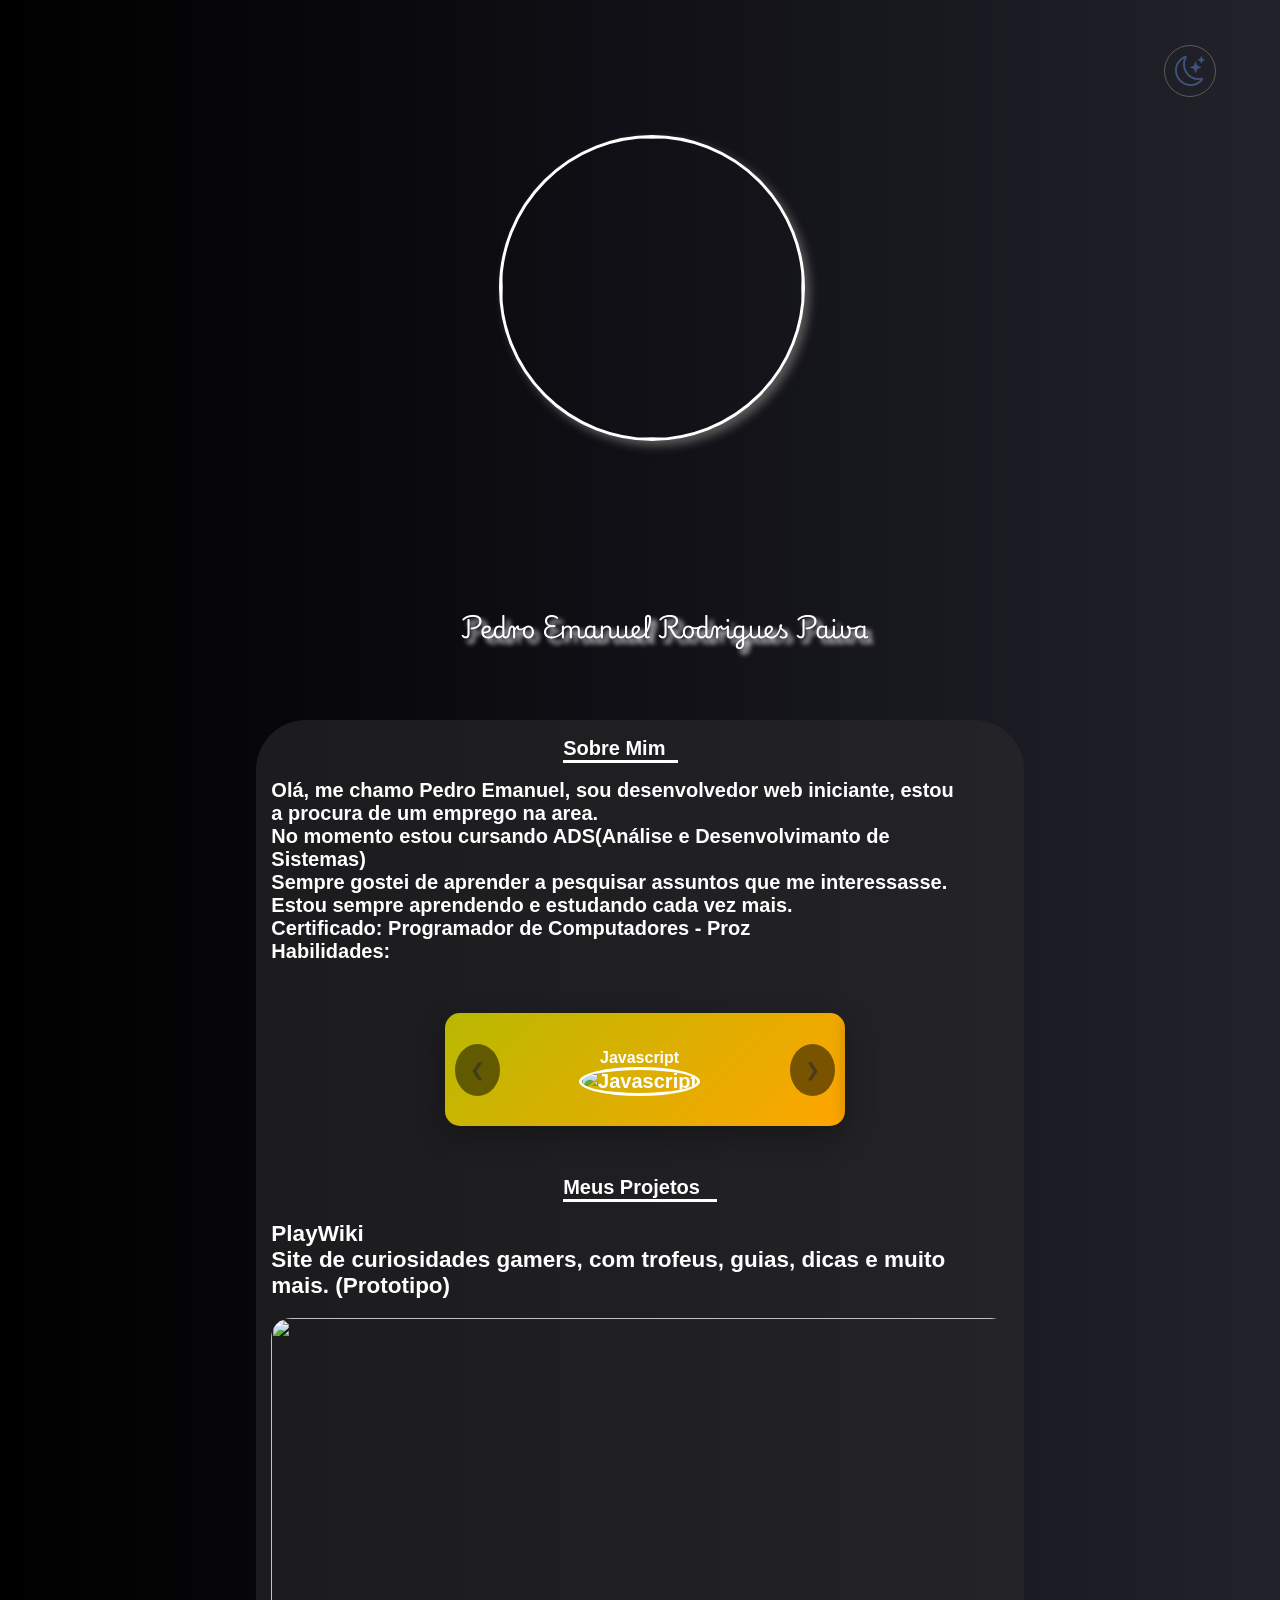
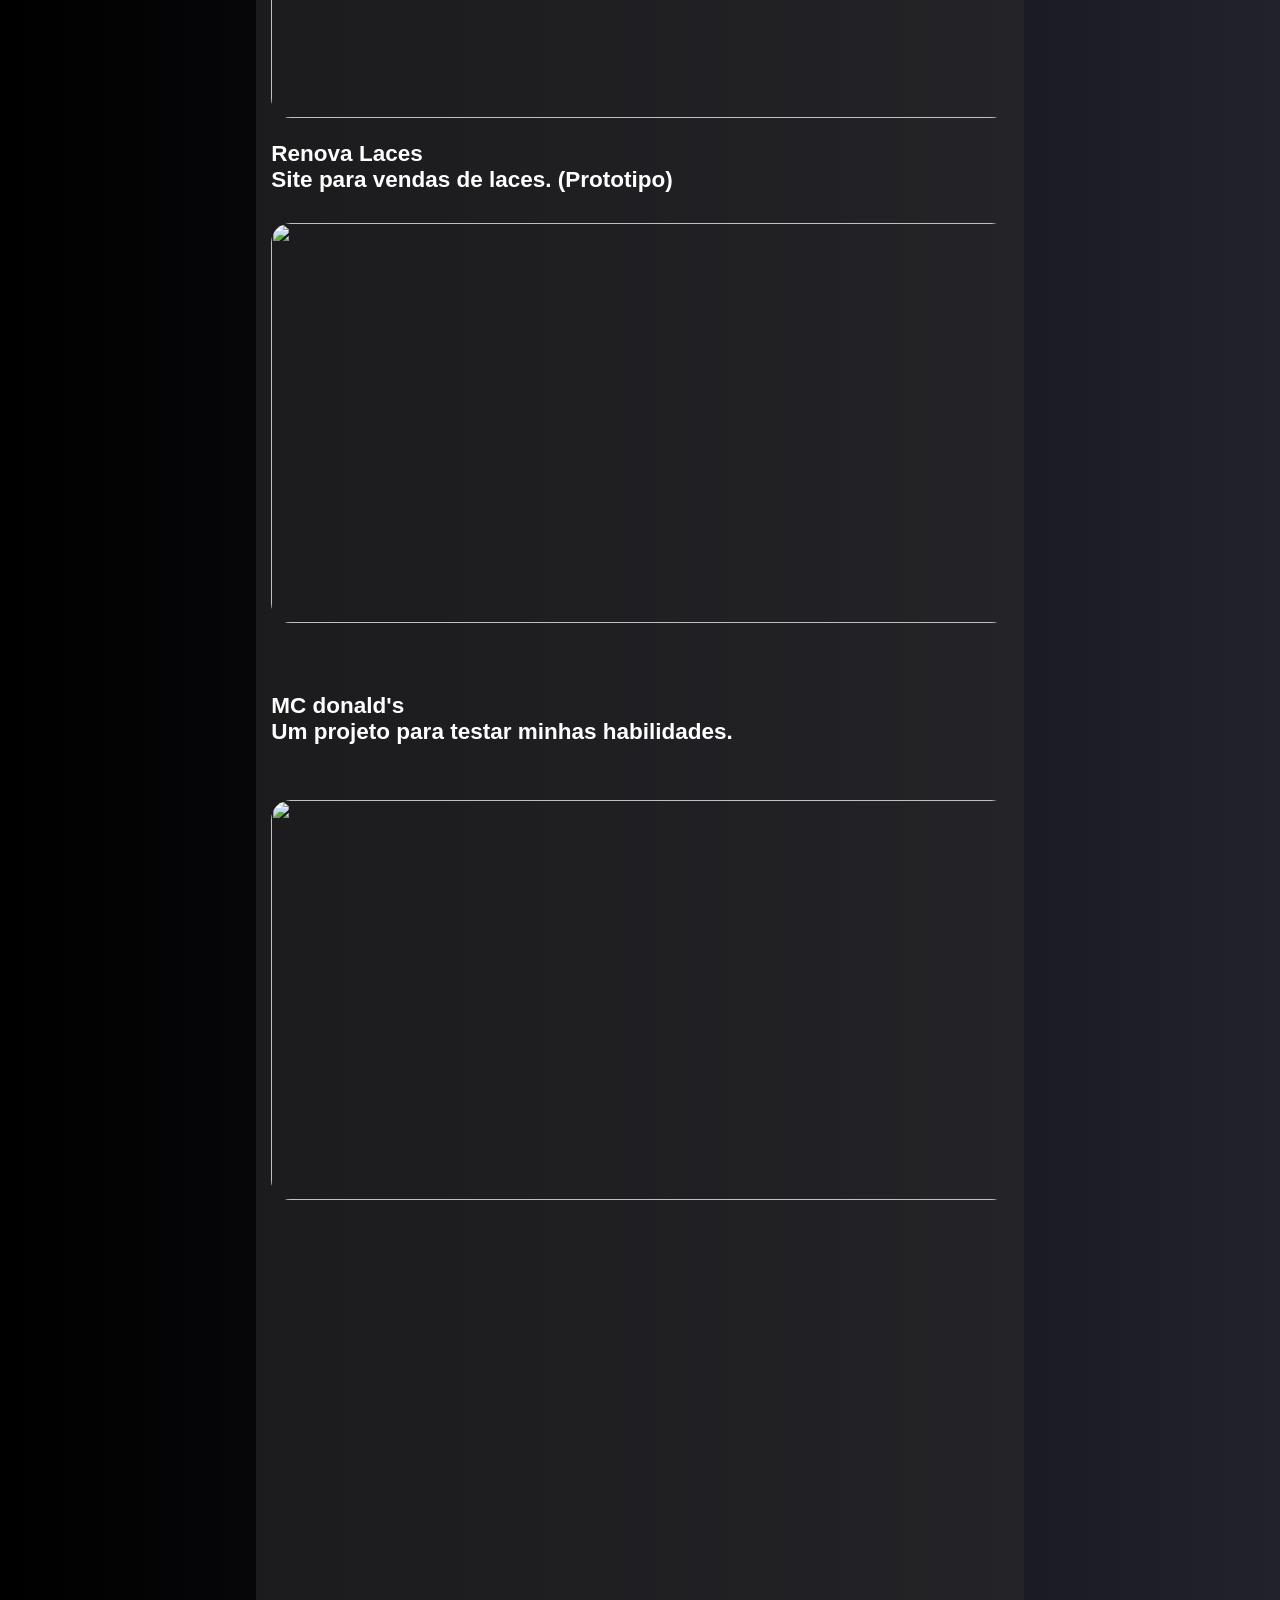
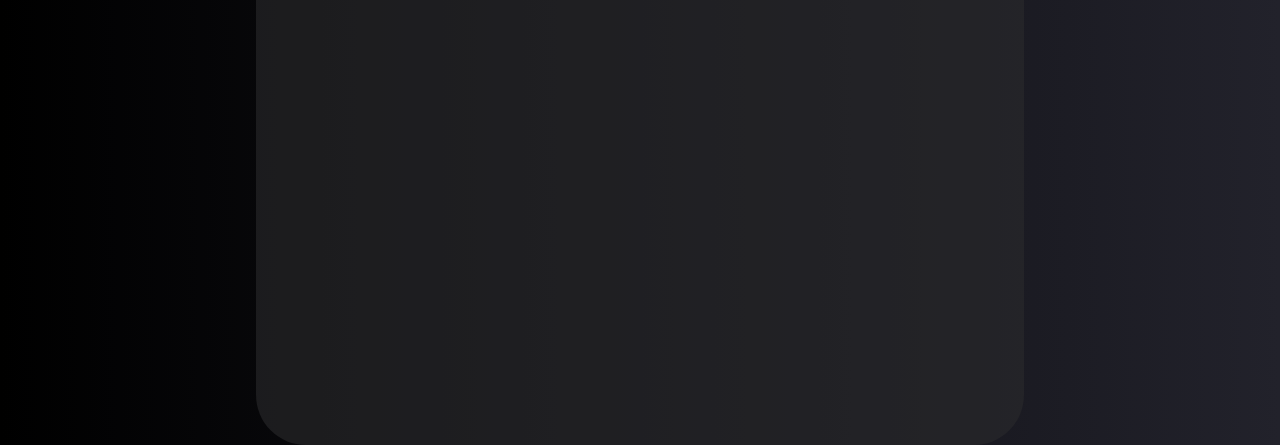
==== Pagina-Port/index.html @ d544256f "Commit" ====
<!DOCTYPE html>
<html lang="en">
<head>
    <meta charset="UTF-8">
    <meta name="viewport" content="width=device-width, initial-scale=1.0">
    <link rel="stylesheet" href="style.css">
    <link rel="stylesheet" href="https://cdn.jsdelivr.net/npm/bootstrap-icons@1.13.1/font/bootstrap-icons.min.css">
    <link rel="preconnect" href="https://fonts.googleapis.com">
    <link rel="preconnect" href="https://fonts.gstatic.com" crossorigin>
    <!--linkando fontes externas-->
    <link href="https://fonts.googleapis.com/css2?family=Oswald:wght@200..700&display=swap" rel="stylesheet">
    <link href="https://fonts.googleapis.com/css2?family=Playwrite+HU:wght@100..400&display=swap" rel="stylesheet">
    <title>Home</title>
</head>
<body class="body">
    <!--minha foto de apresentação-->
    <img class="img" src="./img/logo.jpeg" alt="" width="300px" height="300px">
    <h2 class="nome1">Pedro Emanuel Rodrigues Paiva</h2> 
    
        <div class="theme" onclick="corMain()"><i class="bi bi-moon-stars" id="moon"></i></div>


    <!--conteudo principal-->
    <nav class="main1">

        <div class="sobre1">
            <h1 class="titu1">Sobre Mim</h1>
            <h2 class="text1">Olá, me chamo Pedro Emanuel, sou desenvolvedor web iniciante, estou a procura de um emprego na area.
                <br>No momento estou cursando ADS(Análise e Desenvolvimanto de Sistemas) 
                <br>Sempre gostei de aprender a pesquisar assuntos que me interessasse. 
                <br>Estou sempre aprendendo e estudando cada vez mais. 
                <br>Certificado: Programador de Computadores - Proz
                <!--Minhas habilidades com programação-->
                <br>Habilidades:

                <div class="carrossel-container">
    <div class="carrossel">
        <div class="Hab1">
            <div class="java1">
                <p class="miniseg">Javascript</p>
                <img class="imghab1" src="./img/js.jpg" alt="Javascript" width="50px" height="50px">
            </div>
            <div class="html1">
                <p class="miniseg1">HTML</p>
                <img class="imghab1" src="./img/html.jpg" alt="HTML" width="50px" height="50px">
            </div>
            <div class="css1">
                <p class="miniseg1">CSS</p>
                <img class="imghab1" src="./img/css.jpg" alt="CSS" width="50px" height="50px">
            </div>
        </div>
        
        <!-- Botões de navegação -->
        <button class="btn-prev" onclick="moveCarrossel(-1)">❮</button>
        <button class="btn-next" onclick="moveCarrossel(1)">❯</button>
        
        <!-- Indicadores 
        <div class="indicadores">
            <span class="indicador ativo" onclick="atualSlide(1)"></span>
            <span class="indicador" onclick="atualSlide(2)"></span>
            <span class="indicador" onclick="atualSlide(3)"></span>
        </div>-->
    </div>
</div>
        
            </h2>
        </div>
                <!--Meus projetos, durante os cursos e sozinho também-->
        <div class="Proj">
            <h1 class="TitProj1">Meus Projetos</h1>
                <div class="SegProj">
                    <a href="./PlayWiki/cadastro/ndex.html" class="pro1"><h2>PlayWiki <br> Site de curiosidades gamers, com trofeus, guias, dicas e muito mais. (Prototipo) </h2></a>
                    <img src="./img/play.jpg" alt="" height="400px" width="107%" style="border-radius: 20px;">
                
                    <a href="https://xands690.github.io/Renova/" class="pro2"><h2>Renova Laces <br> Site para vendas de laces. (Prototipo) </h2></a>
                    <img class="imgrenova" src="./img/renova.jpg" alt="" height="400px" width="107%" style="border-radius: 20px;">
                
                    <a href="./MCdonalds/index.html" class="pro3"><h2>MC donald's <br> Um projeto para testar minhas habilidades.</h2></a>
                    <img class="imgrenova1" src="./img/star.jpg" alt="" height="400px" width="107%" style="border-radius: 20px;">


            </div>

        </div>

    </nav>
    <script src="script.js"></script>
</body>
</html>
---- Pagina-Port/style.css ----
:root{

    --cor-main: rgba(42, 42, 44, 0.6);
    --cor-main-contra: rgba(202, 202, 211, 0.6);
    --cor-body-contra:linear-gradient(to left,#e4e4e4 0%,#b9b7b7 25%,rgb(199, 194, 194) 50%,#b6b4b4 75%,#c5c2c2 100%);
    --cor-body: linear-gradient(to left,#000000 0%, #14141a 25%, rgb(34, 34, 43, 24) 50%, #101016 75%, #000000 100%);

}


.body{

    color: white;
    font-family: arial;
    /*background: linear-gradient(to left, #000000, rgb(25, 25, 37),rgb(18, 18, 27),rgb(0, 0, 0));*/
    background: var(--cor-body);
    background-size: 200% 100%;
    animation: background 12s infinite;
}
/*Animação da cor de fundo*/
@keyframes background{

    /*Inicio da animação*/
    0%  { background-position: 0% 50%; }
    /*Meio da animação*/
    50%  { background-position: 100% 50%; }
    /*Fim da animação*/
    100% { background-position: 0% 50%; }

}
.theme{
    position: absolute;
    top: 5%;
    right: 5%;
    font-size: 30px;
    color: #eee8e8;
    cursor: pointer;
    border: solid 1px;
    border-radius: 150px;
    border-color: rgb(92, 90, 90);
    width: 50px;
    height: 50px;

}
#moon{
    position: relative;
    top: 18%;
    left: 20%;
    color: rgb(64, 82, 122);
}

a{

    text-decoration: none;
    color: white;

}.img{

    position: absolute;
    top: 15%;
    left: 39%;
    border-radius: 500px;
    border: solid;
    /*Sombra ao redor da imagem*/
    box-shadow: 5px 5px 10px rgb(90, 89, 89);
    

}.nome1{

    position: absolute;
    top: 65%;
    left: 36%;
    font-family: "Playwrite HU";
    /*Sombra ao redor do texto*/
    text-shadow: 5px 5px 5px white;

}

.main1{

    position: absolute;
    width: 60%;
    height: 325%;
    top: 80%;
    left: 20%;
    /*background-color: rgb(36, 36, 54);*/
    background-color: var(--cor-main);
    border-radius: 50px;


}
.sobre1{

    position: relative;
    left: 40%;
    font-family: arial;


}.text1{

    position: relative;
    font-size: 20px;
    right: 38%;
    /*border: solid;*/
    width: 90%;

}.titu1{

    border-bottom: solid;
    width: 15%;
    font-size: 20px;
    position: relative;


}
/*INICIO DO CARROSSEL*/


.carrossel-container {
    max-width: 400px;
    margin: 50px auto;
    position: relative;
    left: 4%;
}

.carrossel {
    position: relative;
    overflow: hidden;
    border-radius: 15px;
    box-shadow: 0 10px 30px rgba(0,0,0,0.3);
}

.Hab1 {
    display: flex;
    transition: transform 0.5s ease-in-out;
    width: 300%; /* 3 itens x 100% */
}

.java1, .html1, .css1 {
    flex: 0 0 30.0%; /* Cada item ocupa 1/3 */
    text-align: center;
    padding: 20px;
    background: linear-gradient(135deg, #667eea 0%, #764ba2 100%);
    border-radius: 10px;
    color: white;
    box-shadow: 0 5px 15px rgba(0,0,0,0.2);
    
}
.java1{

    background: linear-gradient(135deg, rgb(185, 185, 2) 0%, orange 100%);

}
.html1{

    background: linear-gradient(135deg, rgb(211, 90, 9) 0%, orange 100%);

}
.css1{

    background: linear-gradient(135deg, rgb(57, 133, 233) 0%, rgb(8, 60, 231) 100%);

}

.imghab1 {
    border-radius: 50%;
    border: 3px solid white;
    margin-bottom: 10px;
    margin-right: 10px;
}

.miniseg, .miniseg1 {
    margin-right: 10px;
    margin-bottom: 0;
    font-weight: bold;
    font-size: 16px;
}

/* Botões */
.btn-prev, .btn-next {
    position: absolute;
    top: 50%;
    transform: translateY(-50%);
    background: rgba(0,0,0,0.5);
    color: var(--cor-main);
    border: none;
    padding: 15px;
    cursor: pointer;
    font-size: 18px;
    border-radius: 50%;
    transition: all 0.3s ease;
}

.btn-prev:hover, .btn-next:hover {
    background: rgba(0,0,0,0.3);
    transform: translateY(-50%) scale(1.1);
}

.btn-prev { left: 10px; }
.btn-next { right: 10px; }


/*FIM DO CARROSSEL*/


.Proj{

    position: relative;
    left: 40%;
    font-family: arial;
    font-size: 20px;

}.TitProj1{

    position: relative;
    border-bottom: solid;
    width: 20%;
    font-size: 20px;

}.SegProj{

    position: relative;
    right: 38%;
    width: 90%;
    font-size: 20px;

}.pro1,.pro2,.pro3{

    font-size: 15px;



}.pro2{

    position: absolute;
    top: 100%;

}.pro3{

    position: absolute;
    top: 210%;


}
.imgrenova{

    position: absolute;
    top: 120%;


}.imgrenova1{

    position: absolute;
    top: 235%;


}
@media (max-width: 412px) {

    .img{left: 15%;top: 7%;}
    .nome1{top: 45%; left: 10%; font-size: 20px;}
    .main1{top: 55%; width: 90%; left: 5%;height: 310%;}
    .titu1{width: 30%;right: 5%;}
    .text1{width: 100%;}
    .java1, .html1, .css1{flex: 0 0 29.5%;}
    .carrossel-container{left: -2%;max-width: 350px;}
    .imghab{left: 26%;}
    .TitProj1{width: 40%;right: 10%;}
    .imgrenova{top: 125%;}

}
@media (min-width:1920px){

    .nome1{top: 50%; left: 38%;}
    .main1{height: 220%;top: 70%;}
    .img{left: 41%;}


}
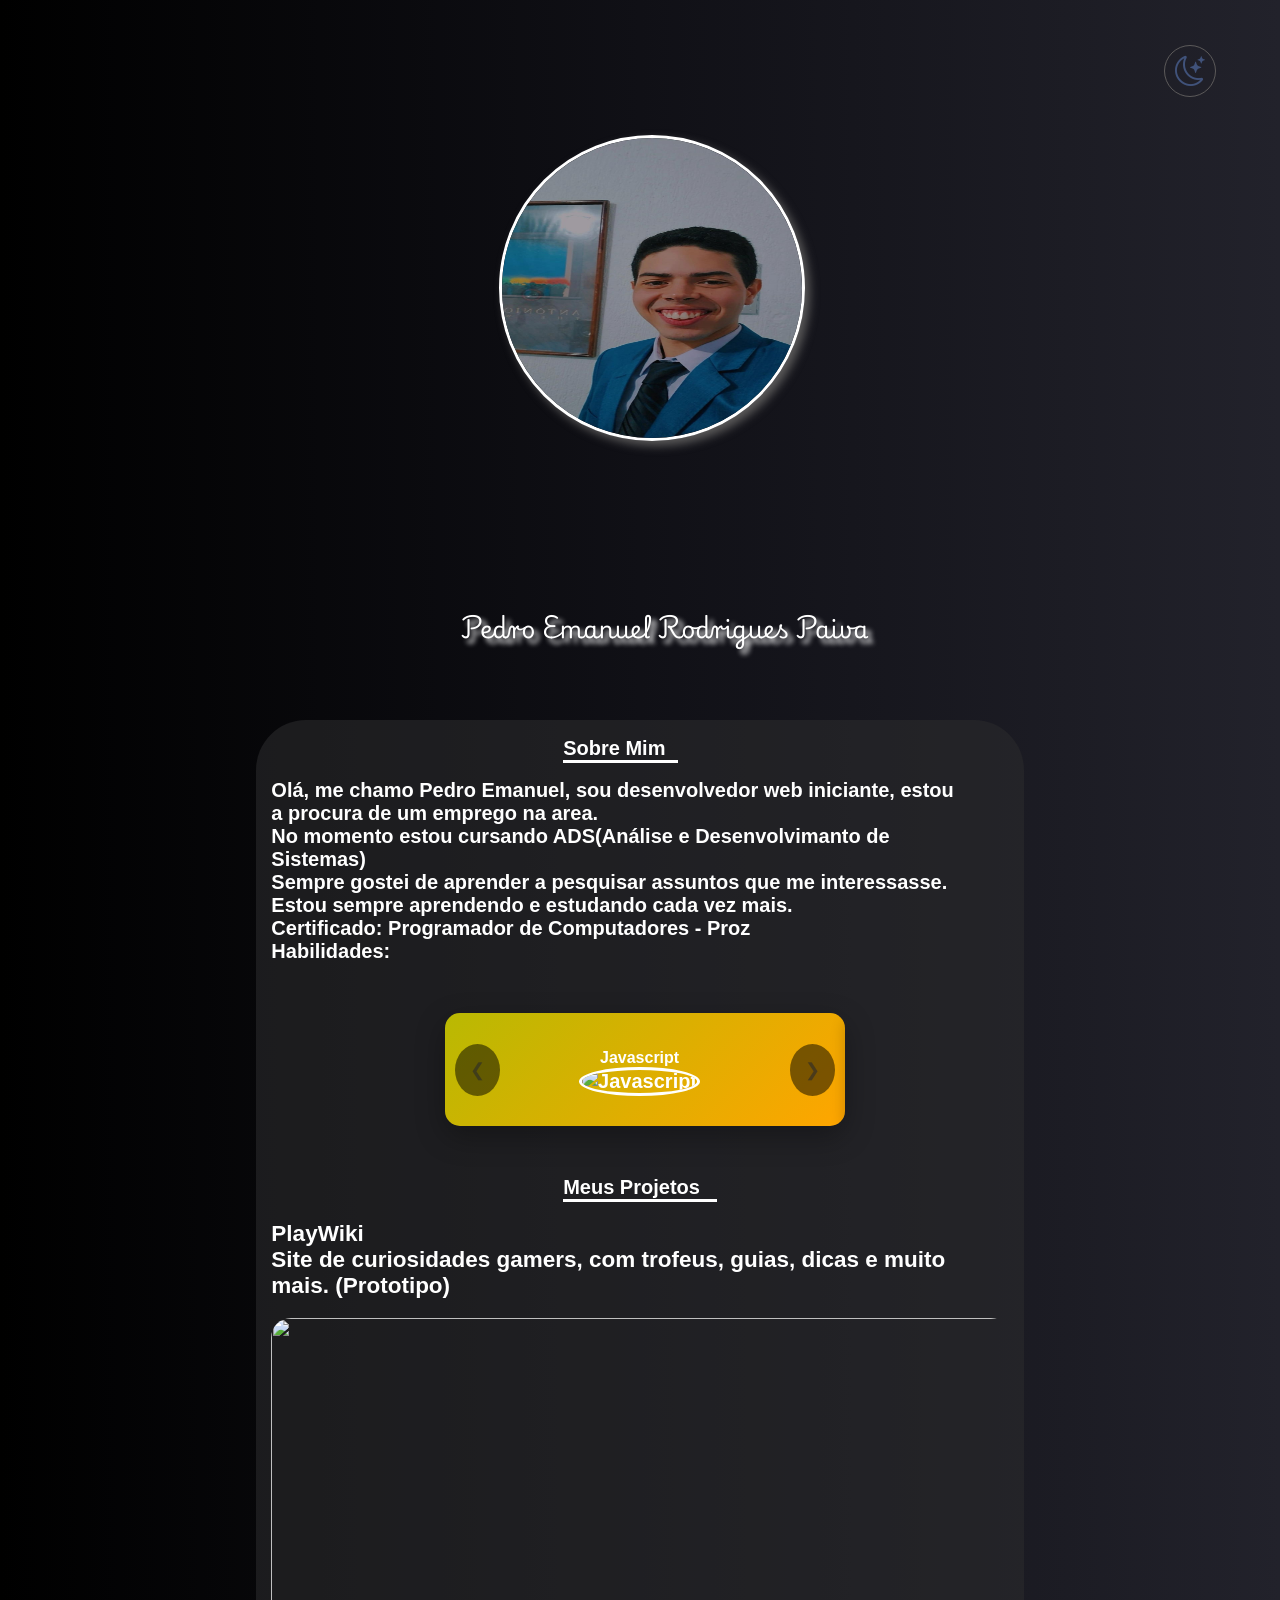
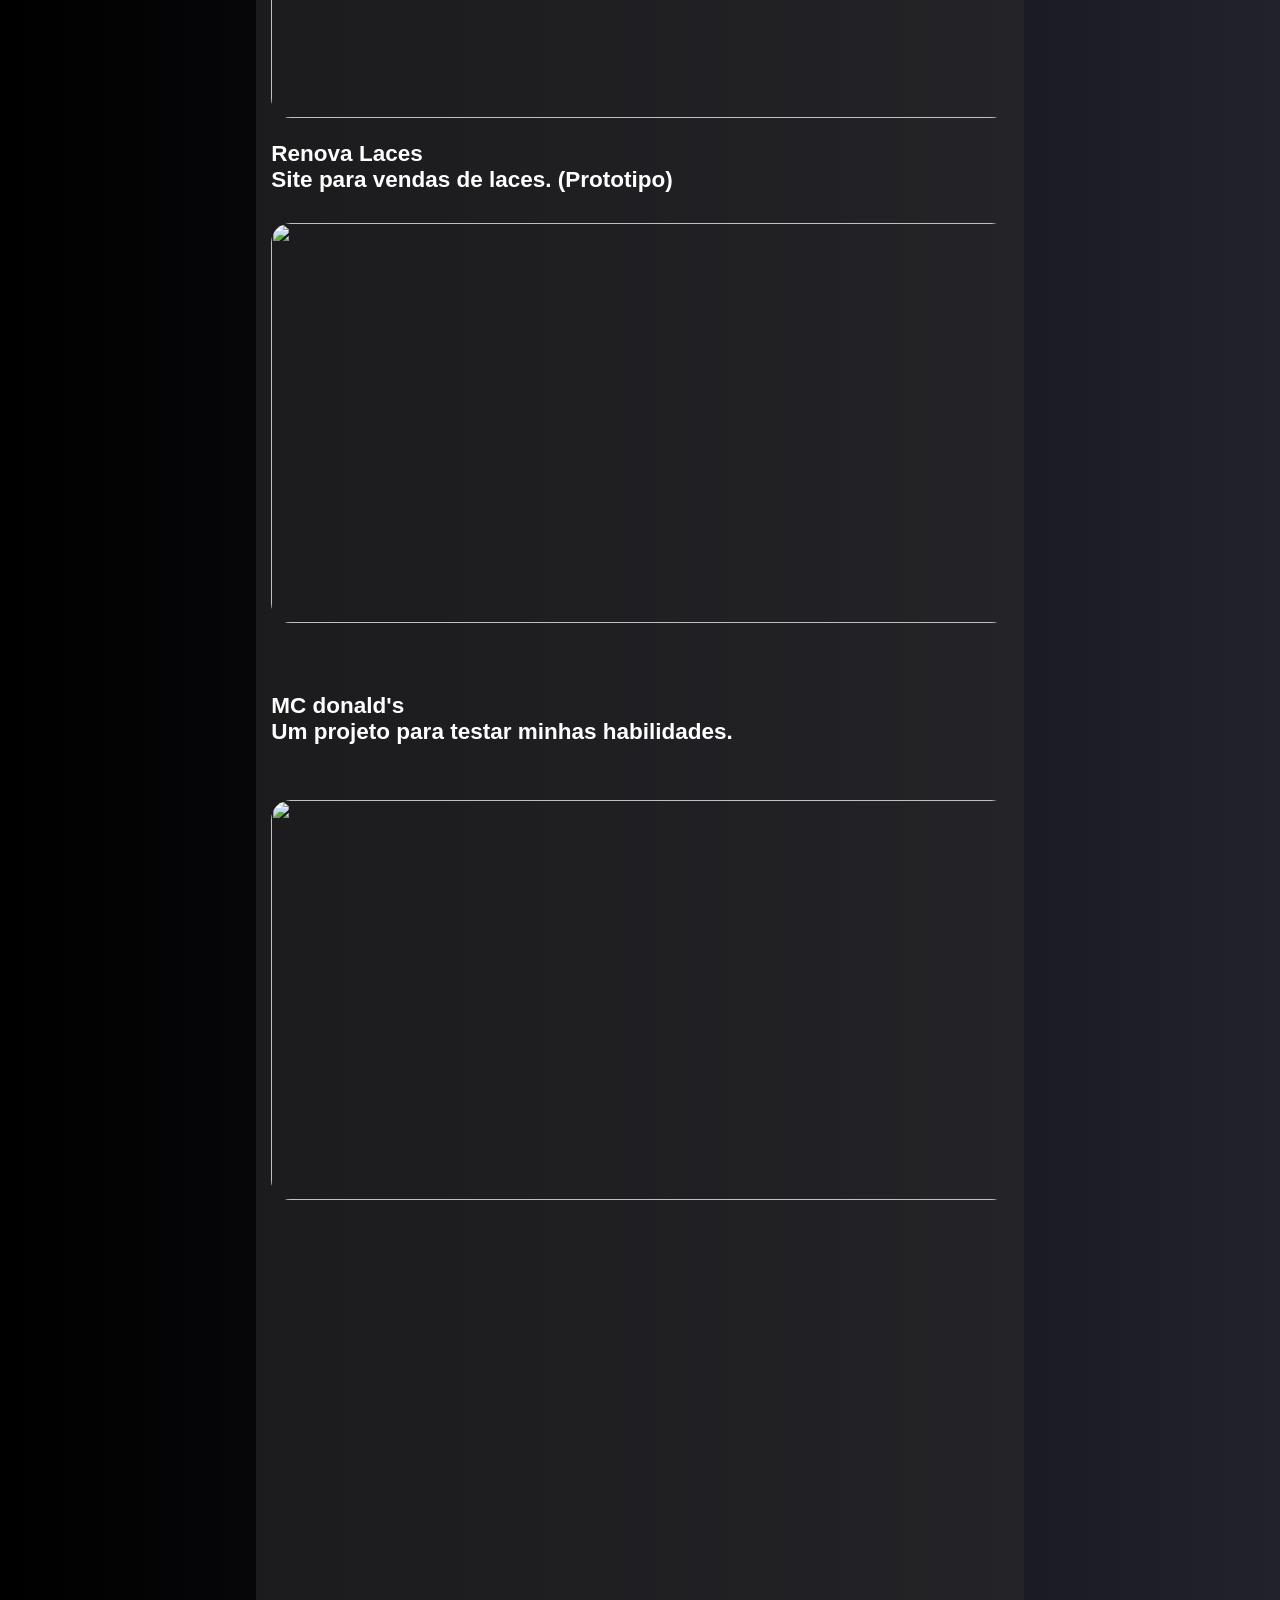
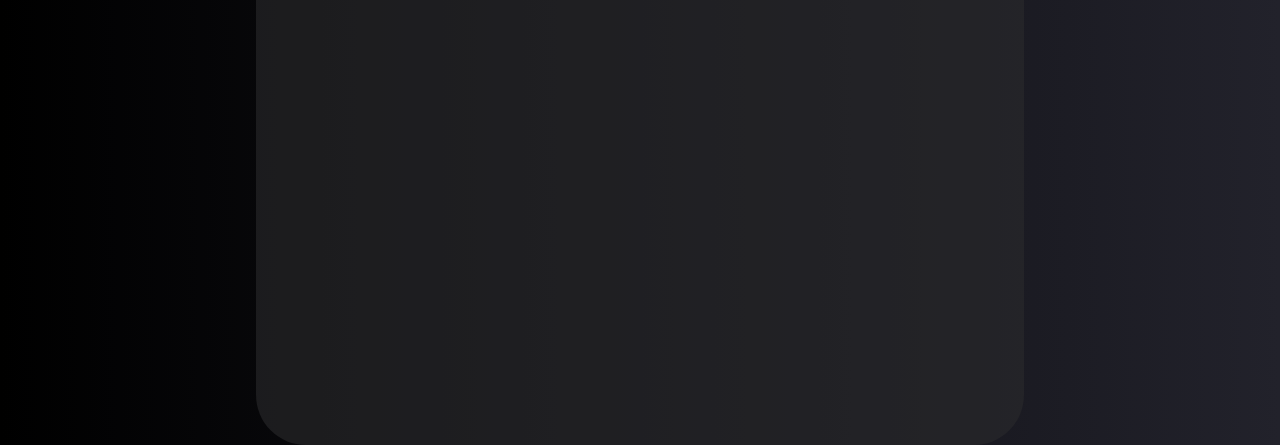
==== commit 0272b0ee: "Add files via upload primeiro commit" ====
--- a/Pagina-Port/index.html
+++ b/Pagina-Port/index.html
@@ -14,7 +14,7 @@
 </head>
 <body class="body">
     <!--minha foto de apresentação-->
-    <img class="img" src="./img/logo.jpeg" alt="" width="300px" height="300px">
+    <img class="img" src="../img/logo.jpeg" alt="" width="300px" height="300px">
     <h2 class="nome1">Pedro Emanuel Rodrigues Paiva</h2> 
     
         <div class="theme" onclick="corMain()"><i class="bi bi-moon-stars" id="moon"></i></div>
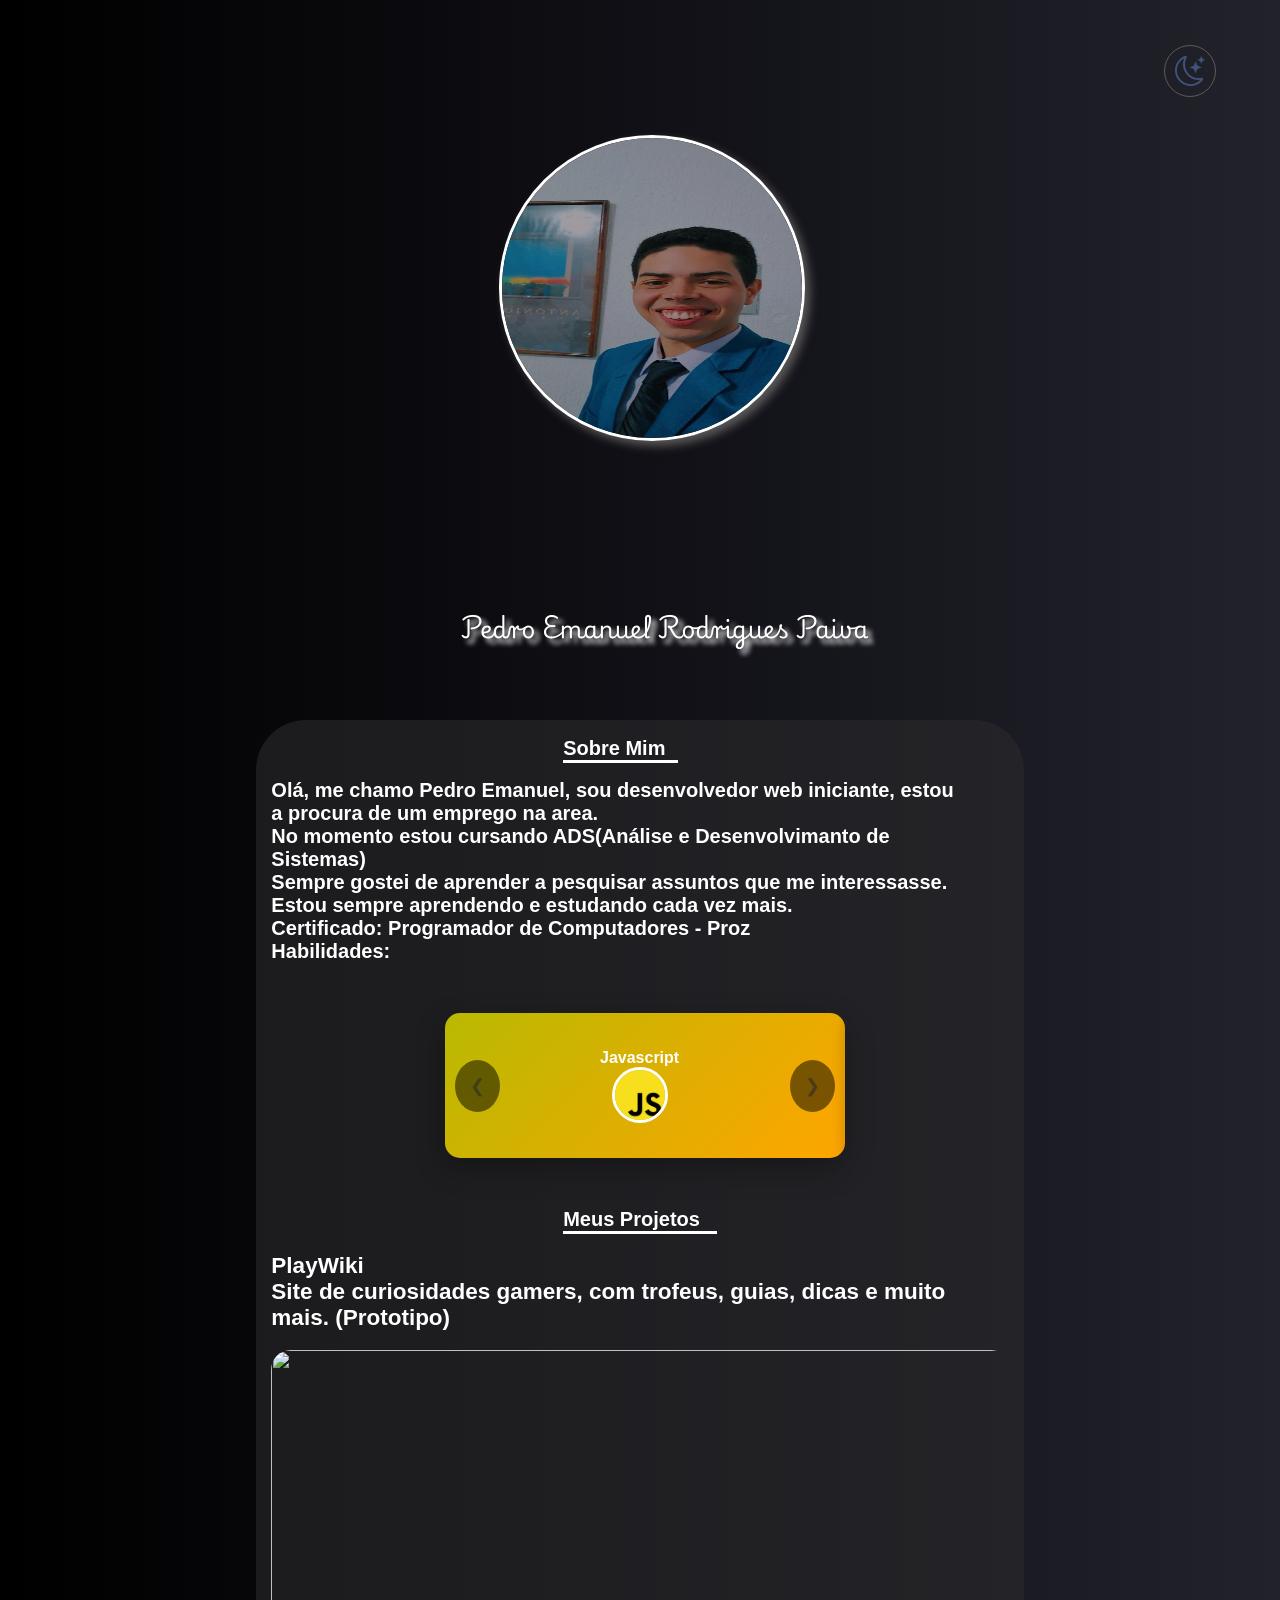
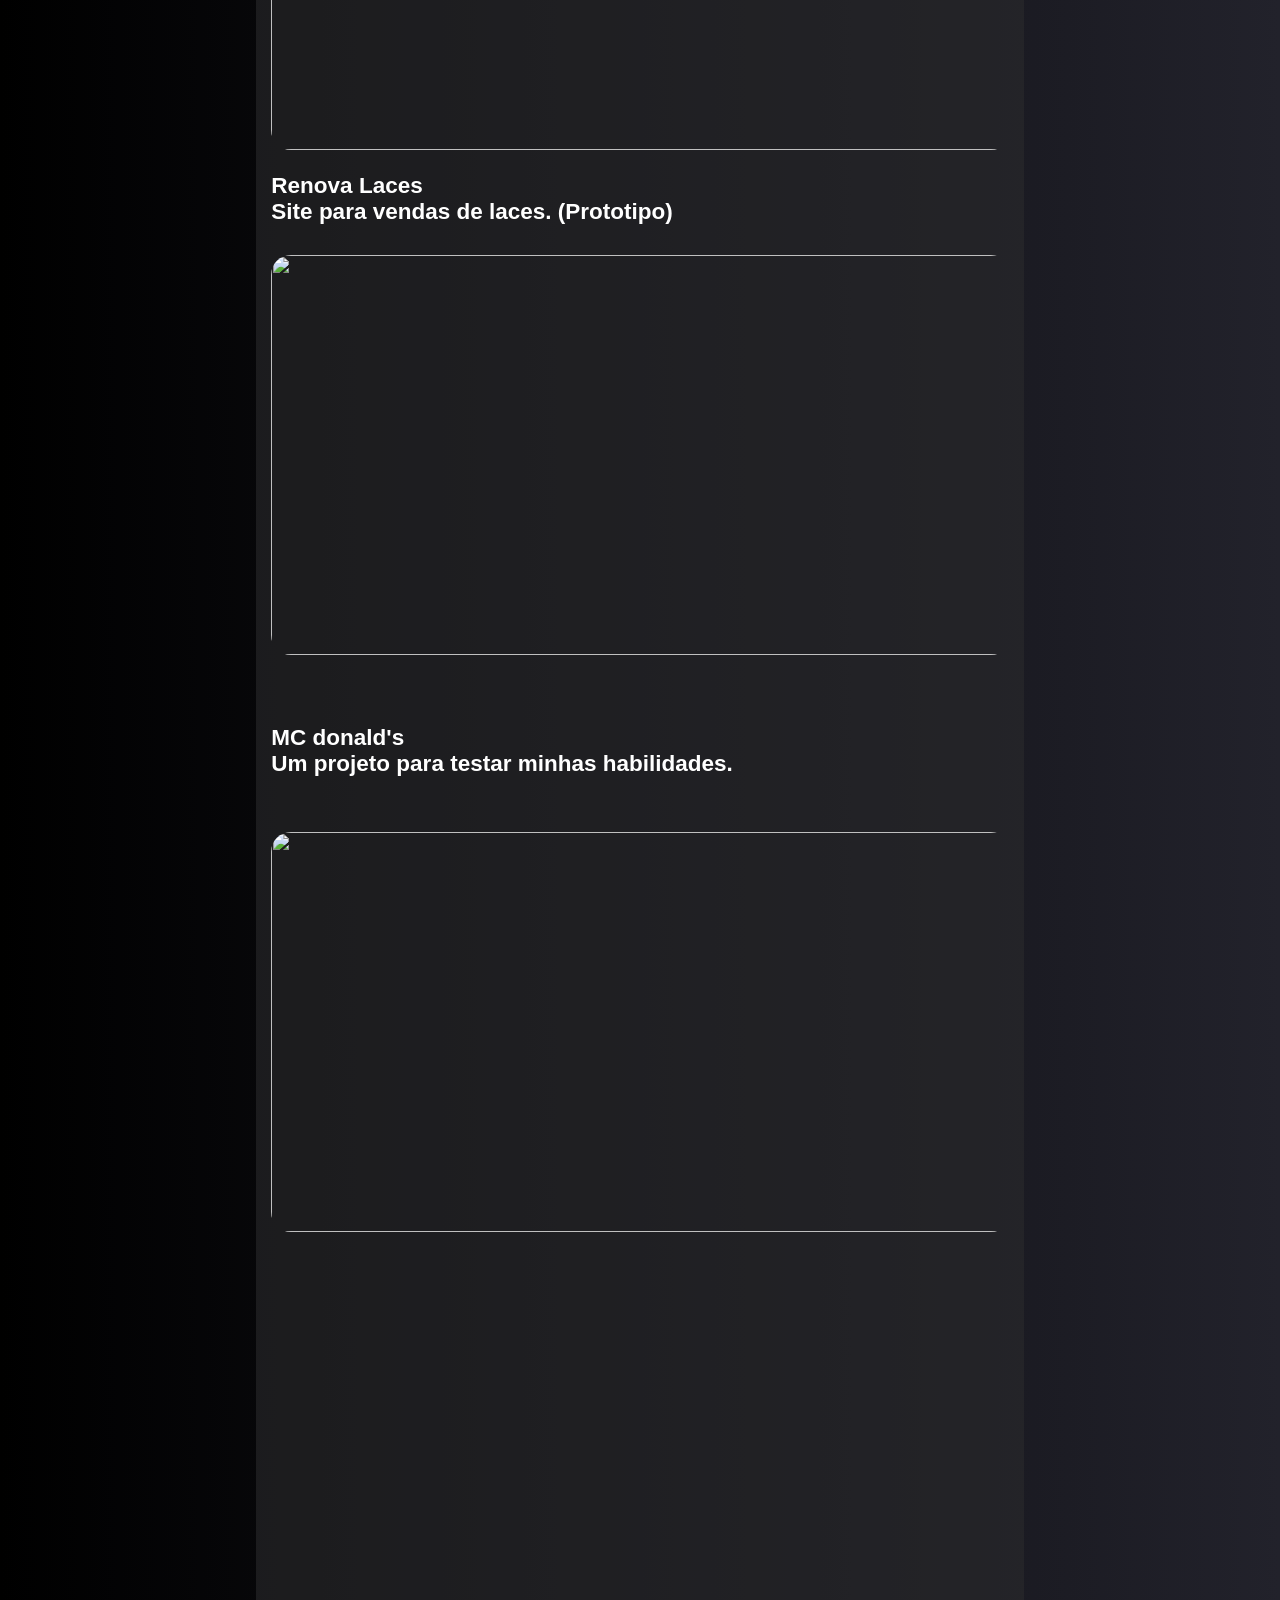
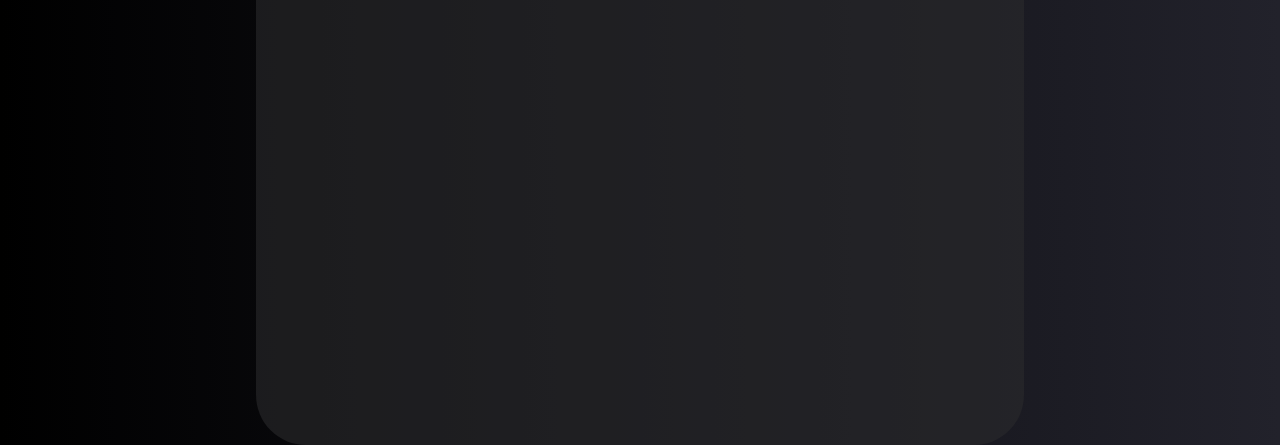
==== commit c12e4809: "Primeiro" ====
--- a/Pagina-Port/index.html
+++ b/Pagina-Port/index.html
@@ -38,15 +38,15 @@
         <div class="Hab1">
             <div class="java1">
                 <p class="miniseg">Javascript</p>
-                <img class="imghab1" src="./img/js.jpg" alt="Javascript" width="50px" height="50px">
+                <img class="imghab1" src="../img/js.jpg" alt="Javascript" width="50px" height="50px">
             </div>
             <div class="html1">
                 <p class="miniseg1">HTML</p>
-                <img class="imghab1" src="./img/html.jpg" alt="HTML" width="50px" height="50px">
+                <img class="imghab1" src="../img/html.jpg" alt="HTML" width="50px" height="50px">
             </div>
             <div class="css1">
                 <p class="miniseg1">CSS</p>
-                <img class="imghab1" src="./img/css.jpg" alt="CSS" width="50px" height="50px">
+                <img class="imghab1" src="../img/css.jpg" alt="CSS" width="50px" height="50px">
             </div>
         </div>
         
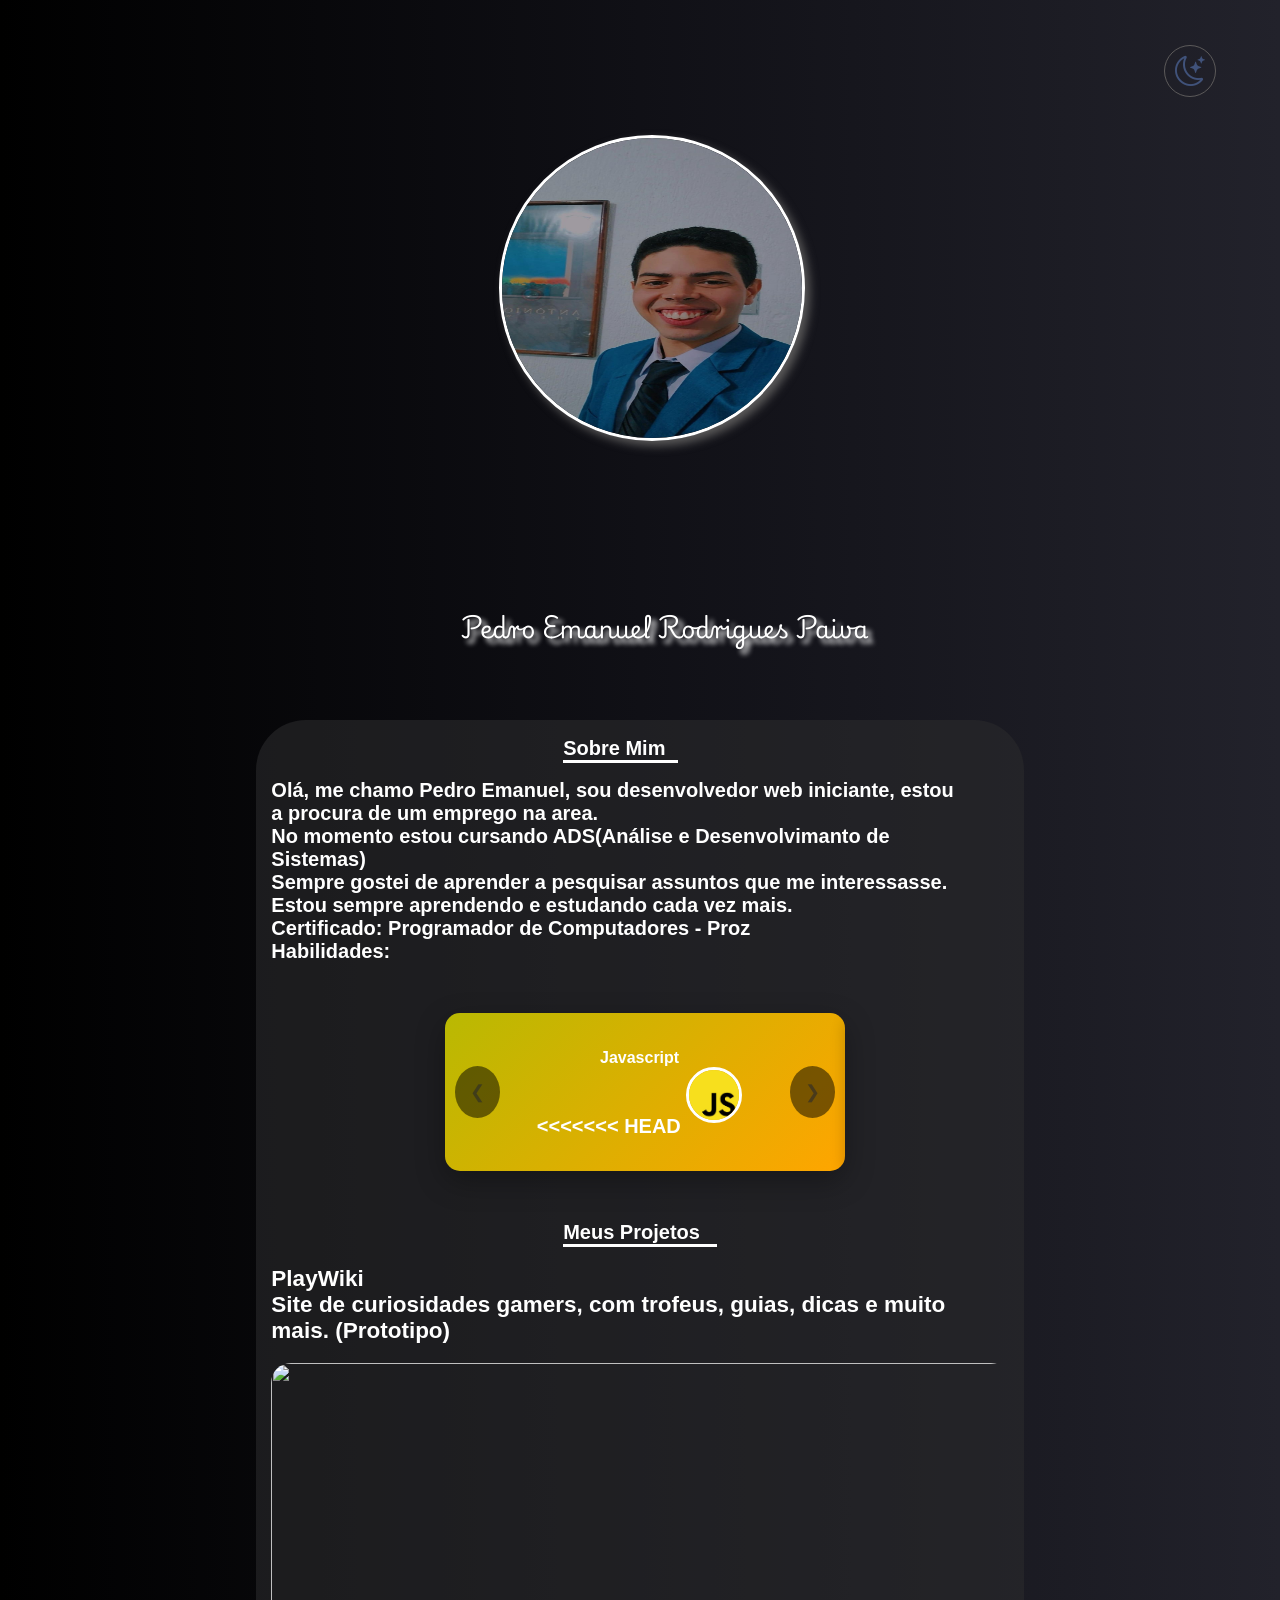
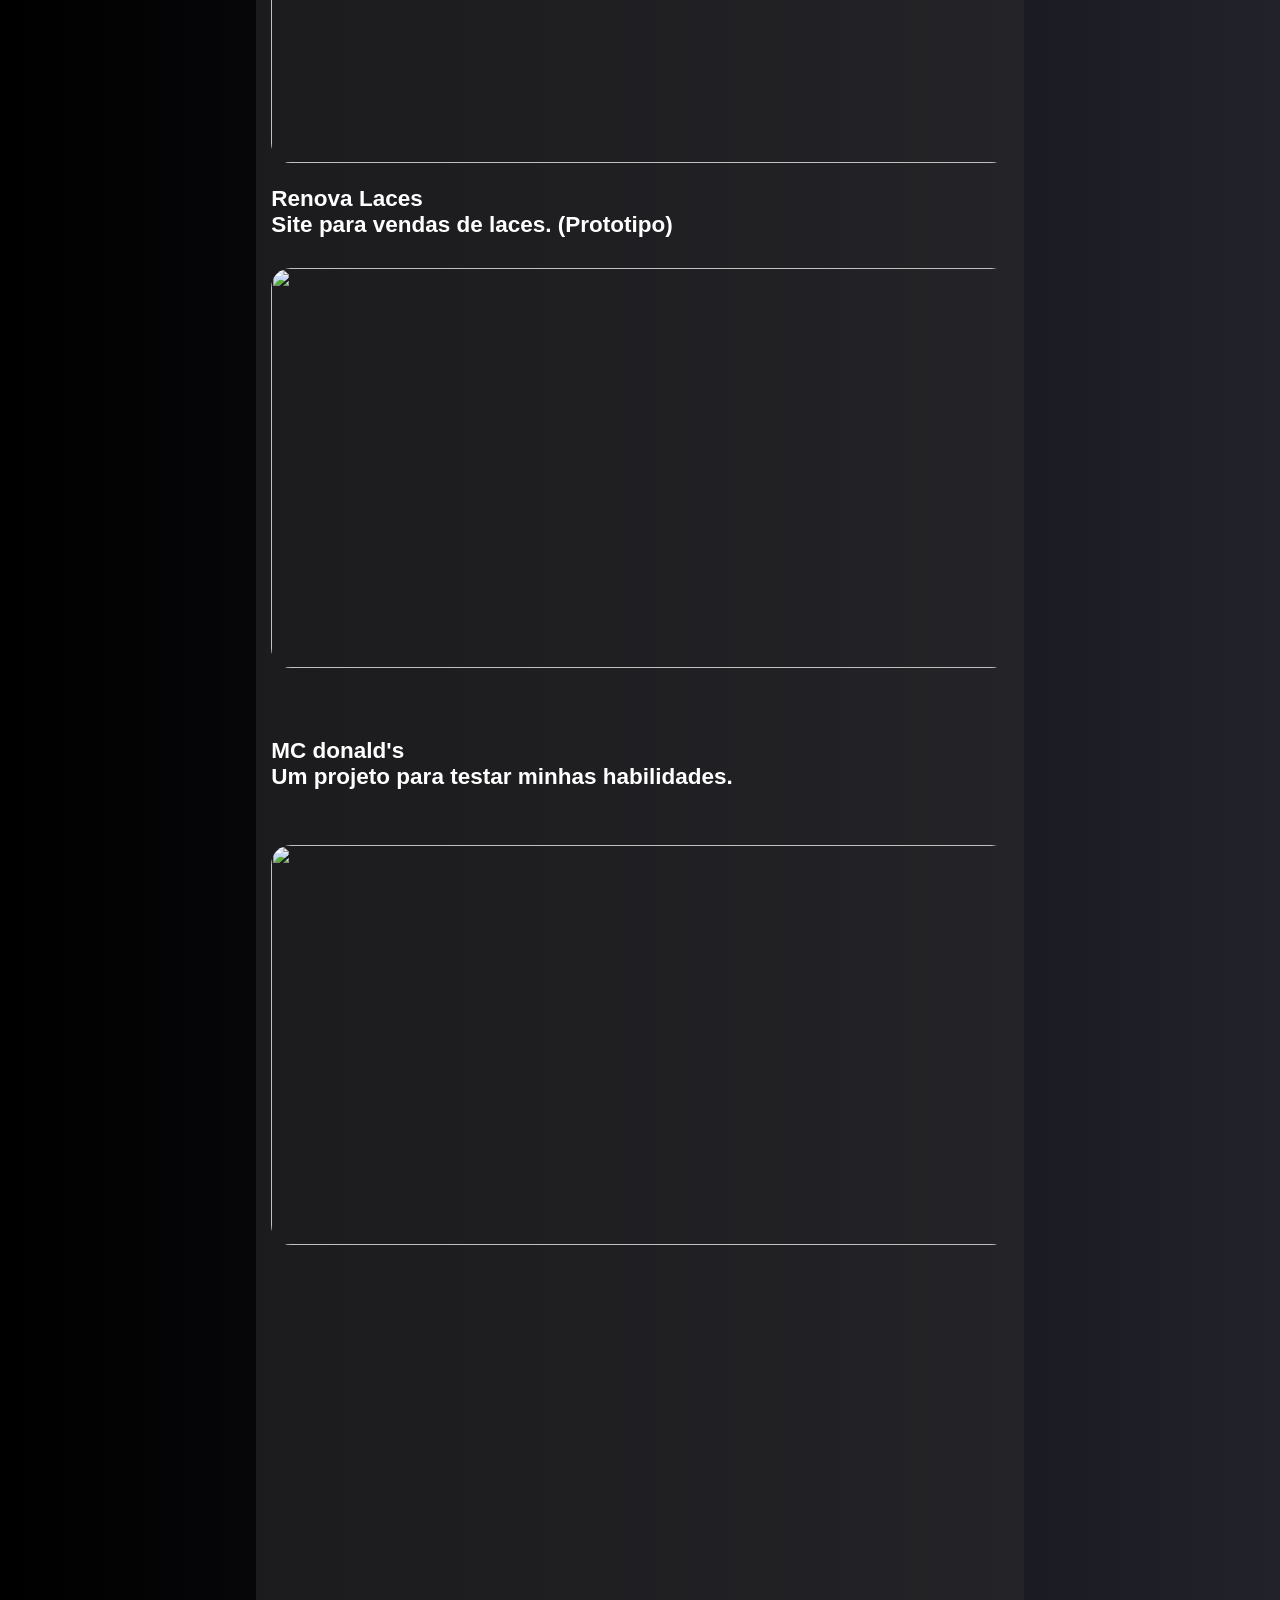
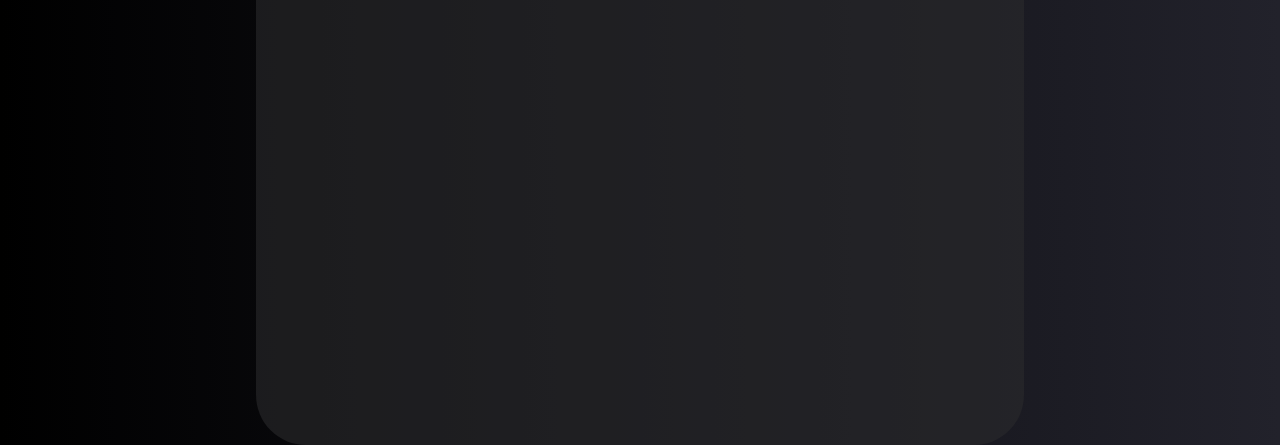
==== commit 6732da62: "Merge branch 'main' of https://github.com/XANDS690/Portfolio" ====
--- a/Pagina-Port/index.html
+++ b/Pagina-Port/index.html
@@ -38,6 +38,7 @@
         <div class="Hab1">
             <div class="java1">
                 <p class="miniseg">Javascript</p>
+<<<<<<< HEAD
                 <img class="imghab1" src="../img/js.jpg" alt="Javascript" width="50px" height="50px">
             </div>
             <div class="html1">
@@ -47,6 +48,17 @@
             <div class="css1">
                 <p class="miniseg1">CSS</p>
                 <img class="imghab1" src="../img/css.jpg" alt="CSS" width="50px" height="50px">
+=======
+                <img class="imghab1" src="./img/js.jpg" alt="Javascript" width="50px" height="50px">
+            </div>
+            <div class="html1">
+                <p class="miniseg1">HTML</p>
+                <img class="imghab1" src="./img/html.jpg" alt="HTML" width="50px" height="50px">
+            </div>
+            <div class="css1">
+                <p class="miniseg1">CSS</p>
+                <img class="imghab1" src="./img/css.jpg" alt="CSS" width="50px" height="50px">
+>>>>>>> 5b5c700aaa5cc178508994ff4d59188fb73df8be
             </div>
         </div>
         
